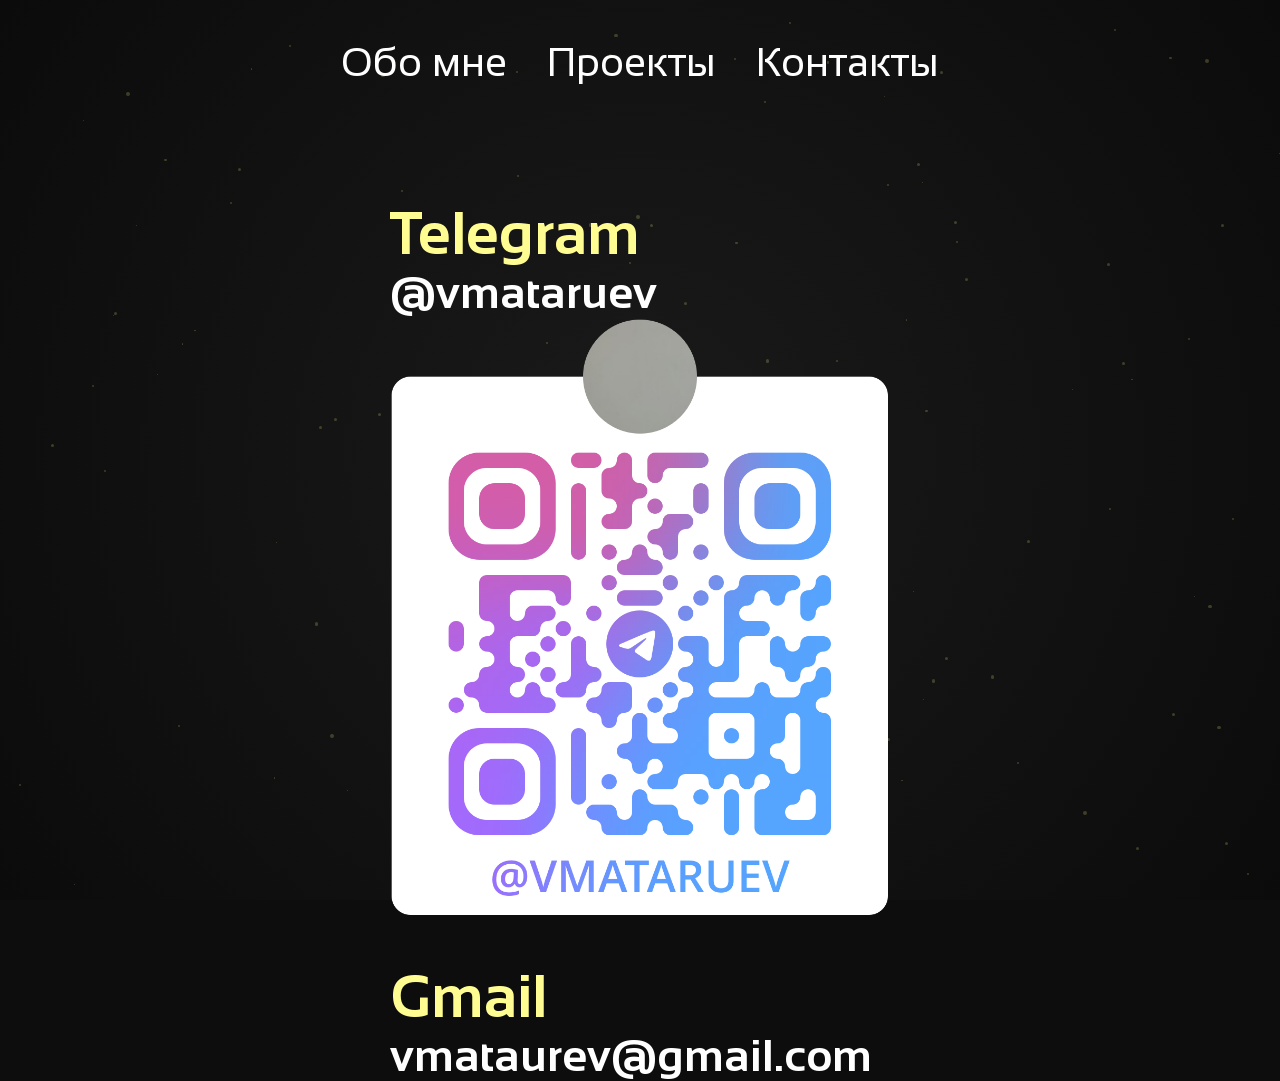
==== contacts/contacts.html @ 52368f5b "first commit" ====
<!DOCTYPE html>
<html lang="en">
<head>
    <meta charset="UTF-8">
    <meta name="viewport" content="width=device-width, initial-scale=1.0">
    <title>Портфолио - контакты</title>
    <link rel="stylesheet" href="contacts.css">
    <link rel="stylesheet" href="../main.css">
</head>
<body>
    <div class="hero-bg">
        <div class="stars"></div>
    </div>

    <header>
        <div class="a_box">
            <a href="../index.html">Обо мне</a>
            <div class="a_box_line"></div>
        </div>
        <div class="a_box">
            <a href="../projects/projects.html">Проекты</a>
            <div class="a_box_line"></div>
        </div>
        <div class="a_box">
            <a href="">Контакты</a>
            <div class="a_box_line"></div>
        </div>
    </header>
    
    <div class="contacts-box">
        <div class="contact-box">
            <h1>Telegram</h1>
            <h2>@vmataruev</h2>
            <div class="img-box"><img src="../assets/tg_qr.png" alt=""></div>
        </div>

        <div class="contact-box">
            <h1>Gmail</h1>
            <h2>vmataurev@gmail.com</h2>
        </div>
    </div>
</body>
<script src="../stars.js"></script>
</html>
---- contacts/contacts.css ----
header {
    /* background-color: red; */
    position: absolute;
    width: 100%;
    display: flex;
    justify-content: center;
    align-items: center;
    gap: 40px;
    font-size: 40px;
    padding: 40px;
    z-index: 999;
    /* backdrop-filter: blur(999px); */
}

header a {
    color: var(--text-white);
    text-decoration: none;
    transition: .5s;
}

.a_box_line {
    background-color: var(--brand-main);
    height: 4px;
    border-radius: 4px;

    width: 100%;
    transform: scaleX(0);
    transform-origin: center; /* ключевое */
    transition: transform 0.4s ease;
}

.a_box:hover .a_box_line {
    transform: scaleX(1);
}


.contacts-box {
    display: flex;
    flex-direction: column;
    position: absolute;
    top: 0;
    bottom: 0;
    left: 50%;
    transform: translateX(-50%);
    gap: 40px;
    margin-top: 200px;
}

.contact-box {
    display: flex;
    flex-direction: column;
    font-size: 30px;
}

.contact-box h1 {
    color: var(--brand-main);
}

.img-box {
    max-width: 500px;
}
.contact-box img {
    width: 100%;
}
---- main.css ----
@import url('https://fonts.googleapis.com/css2?family=Cascadia+Code:ital,wght@0,200..700;1,200..700&family=Inter:ital,opsz,wght@0,14..32,100..900;1,14..32,100..900&family=Lexend:wght@100..900&family=Roboto+Condensed:ital,wght@0,100..900;1,100..900&family=Sansation:ital,wght@0,300;0,400;0,700;1,300;1,400;1,700&display=swap');

* {
    margin: 0;
    padding: 0;
    box-sizing: border-box;
    font-family: "Sansation", sans-serif;
    color: var(--text-white);
}

:root {
    --brand-main: rgb(255, 253, 146);
    /* --brand-main: rgb(233, 252, 61); */
    --text-white: white;
    --text-gray: rgb(180, 180, 180);
}


body {
    background-color: #0d0d0d;
    overflow-x: hidden;
}

.hero-bg {
  position: fixed;
  inset: 0;
  overflow: hidden;
  z-index: -1;
  background: radial-gradient(circle at center, #1a1a1a 0%, #0b0b0b 100%);
}

.stars {
    position: absolute;
    inset: 0;
    pointer-events: none;
}

.star {
    position: absolute;
    border-radius: 999px;
    background: var(--brand-main);
    opacity: 0.2;
    animation: twinkle 3s infinite ease-in-out;
}

@keyframes twinkle {
    0% {
        opacity: 0.1;
        transform: scale(0.8);
    }
    25% {
        opacity: 0.8;
        transform: scale(1);
    }
    50% {
        opacity: 0.2;
        transform: scale(0.7);
    }
    100% {
        opacity: 0.1;
        transform: scale(0.8);
    }
}

::-webkit-scrollbar {
  width: 8px;
  background-color: rgba(255, 0, 0, 0);
}

/* ::-webkit-scrollbar-track {

} */

::-webkit-scrollbar-thumb {
  background-color: rgb(65, 65, 65);
  border-radius: 4px;
}
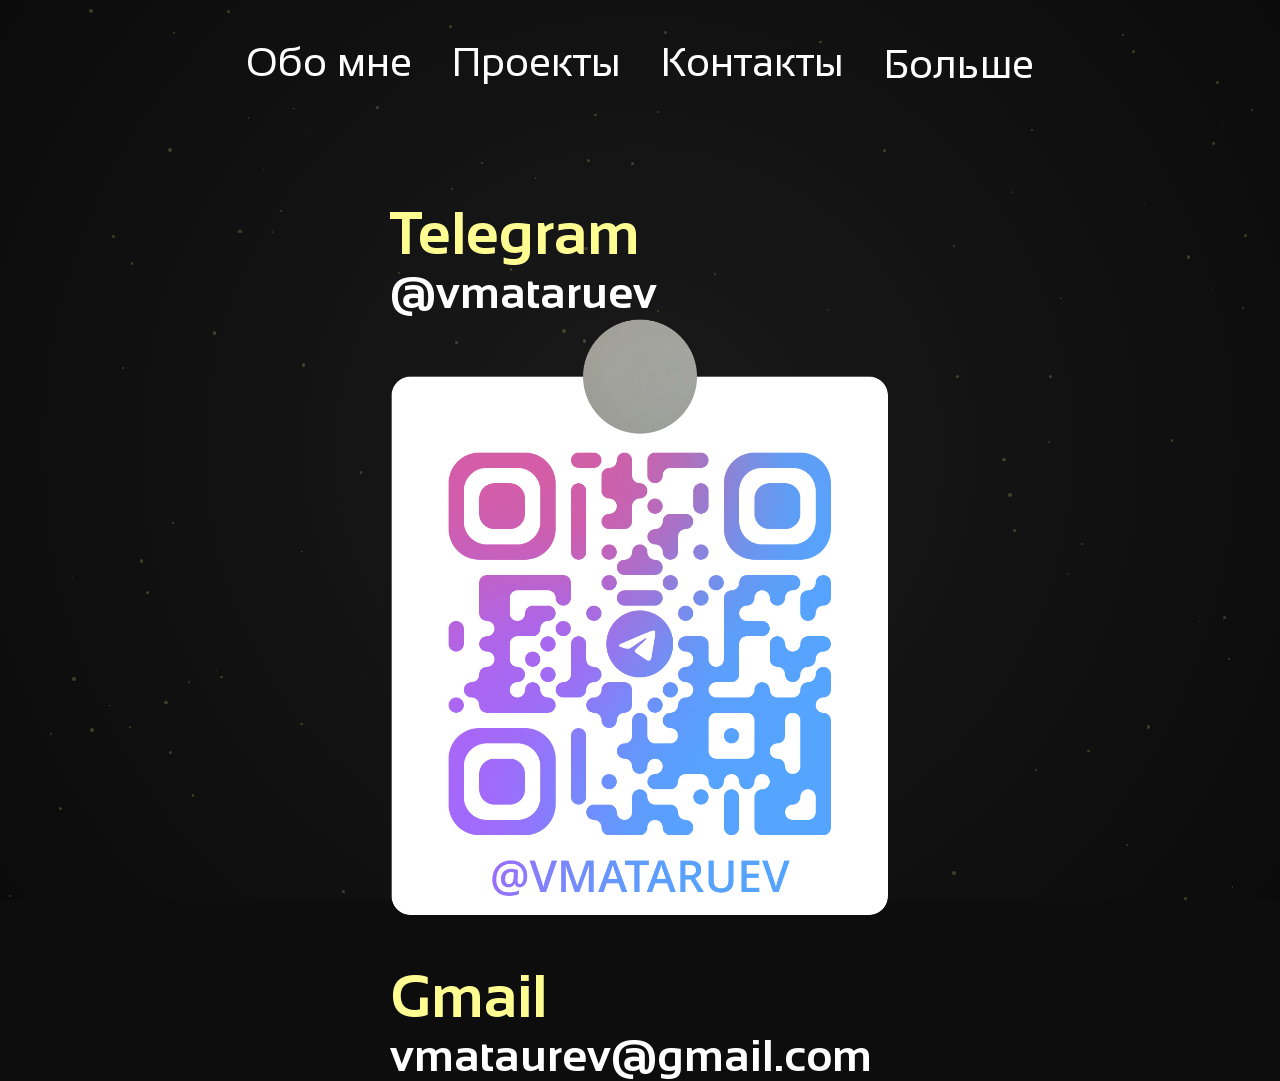
==== commit 630c5166: "adadda" ====
--- a/contacts/contacts.html
+++ b/contacts/contacts.html
@@ -25,6 +25,36 @@
             <a href="">Контакты</a>
             <div class="a_box_line"></div>
         </div>
+
+        <div class="dropbox">
+                <div class="dropbox_title">Больше</div>
+                <div class="dropbox_box">
+                    <div class="a_box">
+                        <a href="./foto_original.html">ФОТО | Оригиналы</a>
+                        <div class="a_box_line"></div>
+                    </div>
+                    <div class="a_box">
+                        <a href="./foto_processed.html">ФОТО | Обработанные</a>
+                        <div class="a_box_line"></div>
+                    </div>
+                    <div class="a_box">
+                        <a href="./video_original.html">ВИДЕО | Оригиналы</a>
+                        <div class="a_box_line"></div>
+                    </div>
+                    <div class="a_box">
+                        <a href="./video_processed.html">ВИДЕО | Обработанные</a>
+                        <div class="a_box_line"></div>
+                    </div>
+                    <div class="a_box">
+                        <a href="./word_original.html">WORD | Оригиналы</a>
+                        <div class="a_box_line"></div>
+                    </div>
+                    <div class="a_box">
+                        <a href="./word_processed.html">WORD | Обработанные</a>
+                        <div class="a_box_line"></div>
+                    </div>
+                </div>
+            </div>
     </header>
     
     <div class="contacts-box">
--- a/contacts/contacts.css
+++ b/contacts/contacts.css
@@ -33,6 +33,39 @@
     transform: scaleX(1);
 }
 
+.dropbox {
+    position: relative;
+    /* overflow: hidden; - убираем или меняем на visible */
+    overflow: visible;
+}
+
+.dropbox_box {
+    background-color: #0d0d0dc4;
+    border-radius: 12px;
+
+    opacity: 0;
+    position: absolute;
+    user-select: none;
+    height: 0;
+    overflow: hidden;
+    width: 500px;
+    display: flex;
+    flex-direction: column;
+    gap: 12px;
+    
+    /* Плавное появление */
+    transition: opacity 0.3s ease, height 0.3s ease;
+    
+    /* Чтобы блок не перекрывал другие элементы */
+    z-index: 10;
+}
+
+.dropbox:hover .dropbox_box {
+    opacity: 1;
+    user-select: text;      /* или 'auto' вместо 'all' */
+    height: 400px;
+}
+
 
 .contacts-box {
     display: flex;
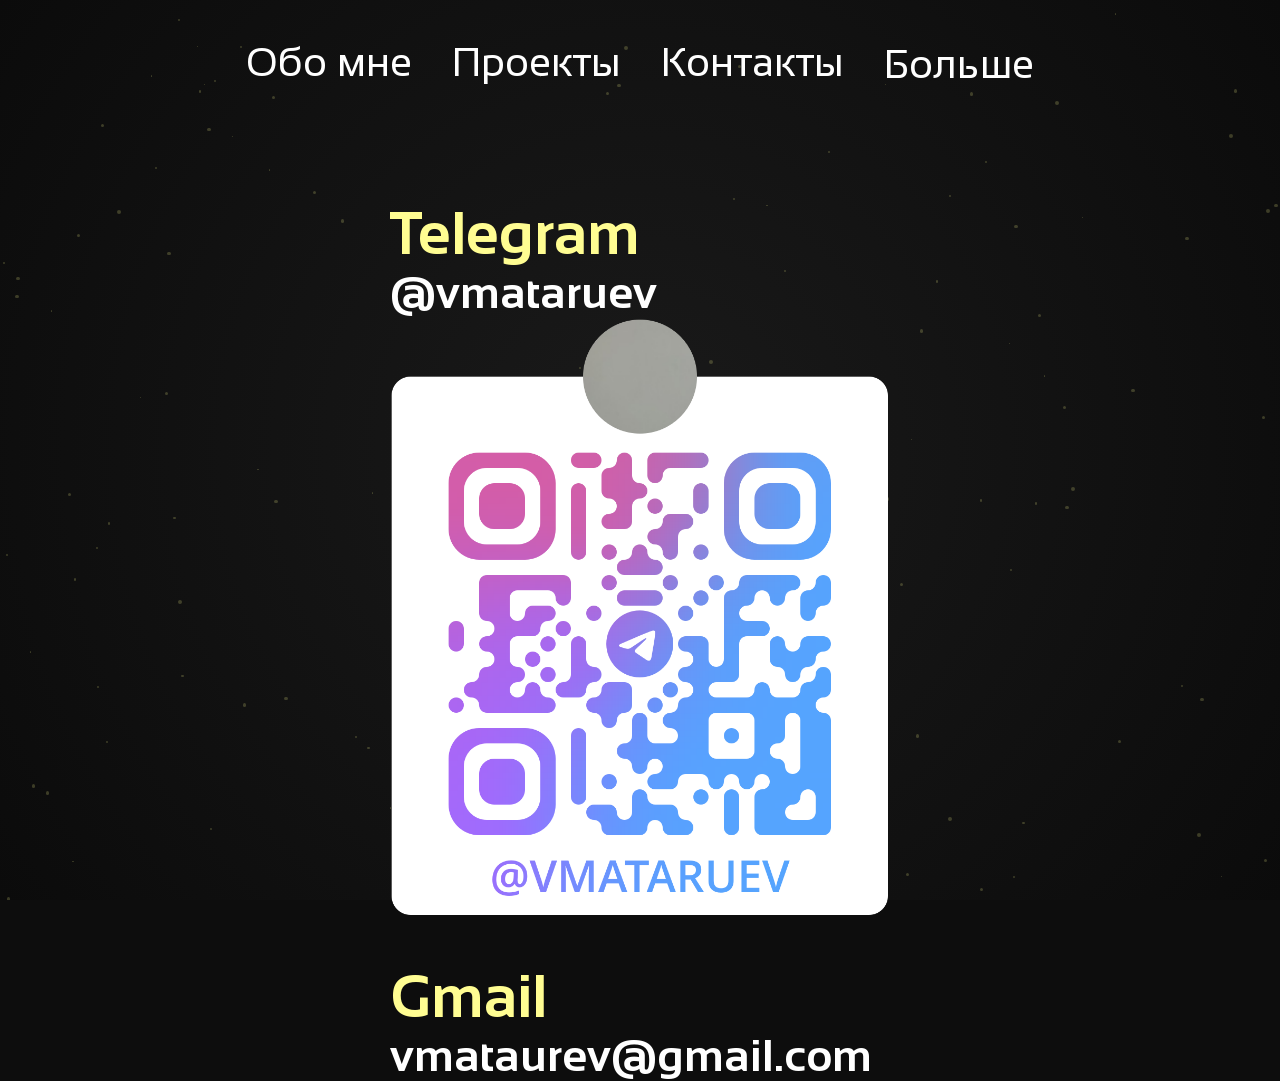
==== commit 01278e6a: "adad" ====
--- a/contacts/contacts.html
+++ b/contacts/contacts.html
@@ -30,27 +30,27 @@
                 <div class="dropbox_title">Больше</div>
                 <div class="dropbox_box">
                     <div class="a_box">
-                        <a href="./foto_original.html">ФОТО | Оригиналы</a>
+                        <a href="../foto_original.html">ФОТО | Оригиналы</a>
                         <div class="a_box_line"></div>
                     </div>
                     <div class="a_box">
-                        <a href="./foto_processed.html">ФОТО | Обработанные</a>
+                        <a href="../foto_processed.html">ФОТО | Обработанные</a>
                         <div class="a_box_line"></div>
                     </div>
                     <div class="a_box">
-                        <a href="./video_original.html">ВИДЕО | Оригиналы</a>
+                        <a href="../video_original.html">ВИДЕО | Оригиналы</a>
                         <div class="a_box_line"></div>
                     </div>
                     <div class="a_box">
-                        <a href="./video_processed.html">ВИДЕО | Обработанные</a>
+                        <a href="../video_processed.html">ВИДЕО | Обработанные</a>
                         <div class="a_box_line"></div>
                     </div>
                     <div class="a_box">
-                        <a href="./word_original.html">WORD | Оригиналы</a>
+                        <a href="../word_original.html">WORD | Оригиналы</a>
                         <div class="a_box_line"></div>
                     </div>
                     <div class="a_box">
-                        <a href="./word_processed.html">WORD | Обработанные</a>
+                        <a href="../word_processed.html">WORD | Обработанные</a>
                         <div class="a_box_line"></div>
                     </div>
                 </div>
